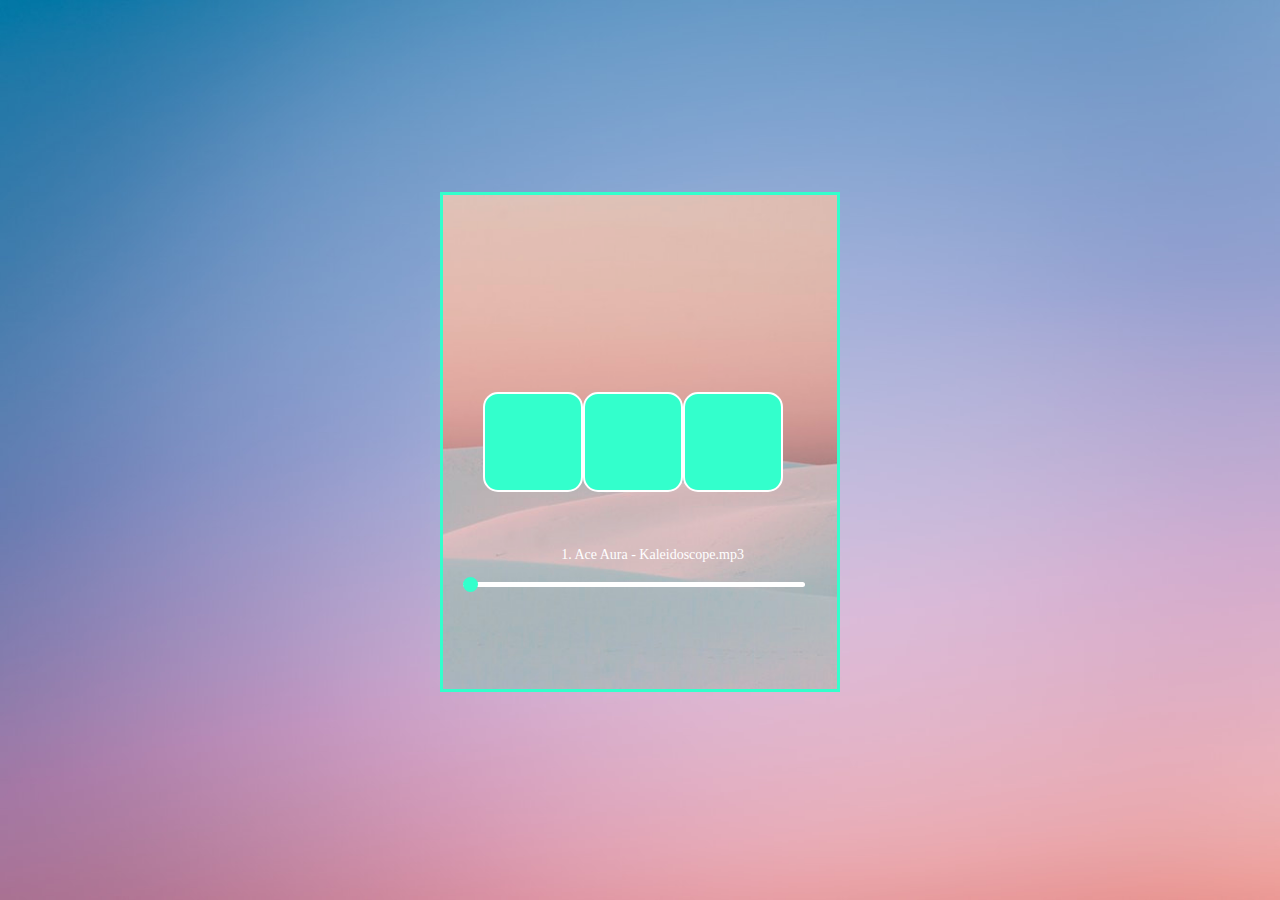
==== soundcontrol.com/index.html @ d62209ee "Add files via upload" ====
<!DOCTYPE html>
<html>
<head>
	<meta charset="UTF-8">
	<meta name="viewport" content="width=device-width, initial-scale=1.0">
	<title>soundcontrol.com</title>
	<link rel="stylesheet" href="css/style.css">
	<link rel="stylesheet" href="https://use.fontawesome.com/releases/v5.7.0/css/all.css" integrity="sha384-lZN37f5QGtY3VHgisS14W3ExzMWZxybE1SJSEsQp9S+oqd12jhcu+A56Ebc1zFSJ" crossorigin="anonymous">
	<link rel="shortcut icon" href="soundcontrol.ico">
</head>
<body>
		<span class="nav-button" onclick="openNav()"><i class="fas fa-layer-group"></i></span>
	<div class="container">
		<div class="audio-player">
			<div class="buttons">
				<button type="button" onclick="pre()" class="pre"><i class="fas fa-step-backward"></i></button>
				<button type="button" onclick="playOrPauseSong()" class="play"><i class="fas fa-play" id="play"></i></button>
				<button type="button" onclick="nextSong()" class="next"><i class="fas fa-step-forward"></i></button>
			</div>

		<div class="time-and-song-title-flex-container">
			<div id="songTitle" class="song-title"></div>
		</div>

			<div class="seek-bar" id="seekBar">
				<div id="fill" class="fill"></div>
				<div id="circle" class="circle"></div>
			</div>
		</div>

	</div>

	<div class="overlay" id="OverNav">
		<a class="close-button" onclick="closeNav()">&times;</a>
		<div class="overlay-content">
			<a href="index.html">ГЛАВНАЯ</a>
			<a href="releases.html">РЕЛИЗЫ</a>
			<a href="contact.html">СВЯЗАТЬСЯ</a>
			<a href="about.html">О САЙТЕ</a>
		</div>
	</div>

	<script src="js/script.js"></script>
	</body>
	</html>
---- soundcontrol.com/css/style.css ----
body, html {
	margin: 0;
	padding: 0;	
}

body {
	background-image: url('../img/bg.jpg');
	background-repeat: no-repeat;
	background-size: 100%;
	background-attachment: fixed;
}

* {
	box-sizing: border-box;
}

.container {
	display: flex;
}

.audio-player {
	background-image: url('../img/player-bg.jpg');
	background-attachment: fixed;
	background-size: 100% 100%;
	display: flex;
	height: 500px;
	width: 400px;
	margin: 15% auto;
	border-color: #33ffcc;
	border-style: solid;
	border-width: 3px;
	flex-direction: column;
}

.buttons button {
	height: 100px;
	width: 100px;
	background-color: #33ffcc;
	border-color: white;
	border-style: solid;
	border-radius: 15px;
	border-width: 2px;
}

.buttons button:hover {
	background-color: #33eecc;
}

.buttons i {
	font-size: 20px;
}

.buttons {
	flex-direction: row;
	display: flex;
	height: 100px;
	margin-top: 50%;
	margin-left: 40px;
}

.song-title {
	display: flex;
	flex-direction: row;
	height: 20px;
	width: 100%;
	margin-top: 55px;
	margin-left: 30%;
	font-family: calibri;
	font-size: 14px;
	color: white;
}

.seek-bar {
	width: 87%;
	height: 5px;
	background-color: white;
	margin-top: 15px;
	margin-left: 5%;
	display: flex;
	border-radius: 50px;
	cursor: pointer;
}

.fill {
	height: 5px;
	background-color: #33ffcc;
	border-radius: 30px;
}

.circle {
	width: 15px;
	height: 15px;
	background-color: #33ffcc;
	border-radius: 50px;
	margin-top: -5px;
}

.time {
	display: flex;
	flex-direction: column;
	height: 40px;
	justify-content: center;
	color: white;
	font-family: calibri;
	font-weight: bold;
	margin-top: 40px;
	margin-left: 5%;
	width: 40px;
}

.time-and-song-title-flex-container {
	display: flex;
	flex-direction: row;
}

.nav-button {
	height: 40px;
	width: 50px;
	margin: 25px 25px;
	position: fixed;
}

.nav-button > i {
	color: white;
	font-size: 35px;
	cursor: pointer;
}

.nav-button > i:hover {
	color: #33ffcc;
}

.overlay {
	height: 0%;
	width: 100%;
	position: fixed;
	z-index: 1;
	top: 0;
	left: 0;
	background-color: #333;
	filter: opacity(95%);
	overflow-y: hidden;
	transition: 0.5s;
}

.overlay-content {
	position: relative;
	top: 25%;
	width: 100%;
	text-align: center;
}

.overlay a {
	padding: 10px;
	text-decoration: none;
	font-size: 40px;
	color: #ffffff;
	font-family: arial;
	font-weight: bold;
	display: block;
	transition: 0.4s;
}

.overlay a:hover {
	color: #33ffcc;
}

.overlay .close-button {
	cursor: pointer;
	margin: 15px 15px;
	font-size: 50px;
}

.image-container {
	position: relative;
}

.images-container {
	display: flex;
	flex-wrap: wrap;
}

.images {
	display: flex;
	flex-wrap: wrap;
	width: 100%;
	height: auto;
	background-color: #f2f2f2;
	margin-left: 10%;
	margin-right: 10%;
	margin-top: 10%;
	padding: 25px 30px;
	border-radius: 10px;
	border-color: #33ffcc;
	border-width: 3px;
	border-style: solid;
	margin-bottom: 10%;
}

.images img {
	margin: 7px;
	width: 227px;
	height: 260px;
	display: block;
	border-color: #33ffcc;
	border-style: solid;
	border-width: 3px;
}

.image-overlay {
	background-color: #33ffcc;
	position: absolute;
	text-align: center;
	top: 7px;
	left: 7px;
	width: 227px;
	height: 260px;
	opacity: 0;
	transition: 0.6s;
}

.image-overlay p {
	margin-top: 40%;
	color: white;
	font-family: calibri;
	font-size: 18px;
}

.image-overlay:hover {
	opacity: 1;
}

.footer {
	width: auto;
	height: 70px;
	padding: 5px 20px;
	margin-left: 10%;
	margin-right: 10%;
	margin-top: -170px;
	background-color: #f2f2f2;
	border-radius: 10px;
	border-style: solid;
	border-color: #33ffcc;
	border-width: 3px;
	position: relative;
}

.footer > p {
	color: #333;
	font-size: 20px;
	font-family: calibri;
	margin-top: 13px;
}

.text {
	margin-left: 10%;
	margin-right: 10%;
	margin-top: 10%;
	padding: 30px 65px;
	background-color: #f2f2f2;
	border-radius: 10px;
}

.text h1, p {
	color: #333;
	font-family: calibri;
	font-size: 30px;
}

.text p {
	text-align: justify;
}

/* Contact Form */

input[type=text], select, textarea {
	width: 100%;
	padding: 12px;
	border: 1px solid #333;
	border-radius: 4px;
	resize: vertical;
}

label {
	padding: 12px 12px 12px 0;
	display: inline-block;
}

input[type=submit] {
	background-color: #33ffcc;
	color: white;
	padding: 12px 20px;
	border: none;
	border-radius: 4px;
	cursor: pointer;
	float: right;
}

input[type=submit]:hover {
	background-color: #ccff33;
}

.contact-form {
	border-radius: 5px;
	background-color: #f2f2f2;
	padding: 20px;
	margin-left: 10%;
	margin-right: 10%;
	margin-top: 10%;
	width: 90%;
	height: auto;
	font-family: calibri;
}

.col-25 {
	float: left;
	width: 25%;
	margin-top: 5px;
}

.col-75 {
	float: left;
	width: 75%;
	margin-top: 5px;
}

.row:after {
	content: "";
	display: table;
	clear: both;
}

@media screen and (max-width: 1366px) {
	body {
		background-size: 100% 100%;
	}

	.images img {
		width: 180px;
		height: 210px;
	}

	.images-container {
		margin-left: 1.5%;
	}

	.image-overlay {
		width: 180px;
		height: 210px;
	}

	.footer {
		margin-top: -90px;
	}
}

@media screen and (max-width: 760px) {
	.images-container {
		margin-left: 2%;
		margin-right: 6%;
	}

	.images img {
		width: 100%;
		height: 450px;
		max-width: 100%;
	}

	.image-overlay {
		width: 100%;
		height: 450px;
	}

	.nav-button {
		margin-left: 15px;
	}

	.nav-button > i {
		font-size: 28px;
	}

	.col-25, .col-75, input[type='submit'] {
		width: 100%;
		margin-top: 0;
	}
}
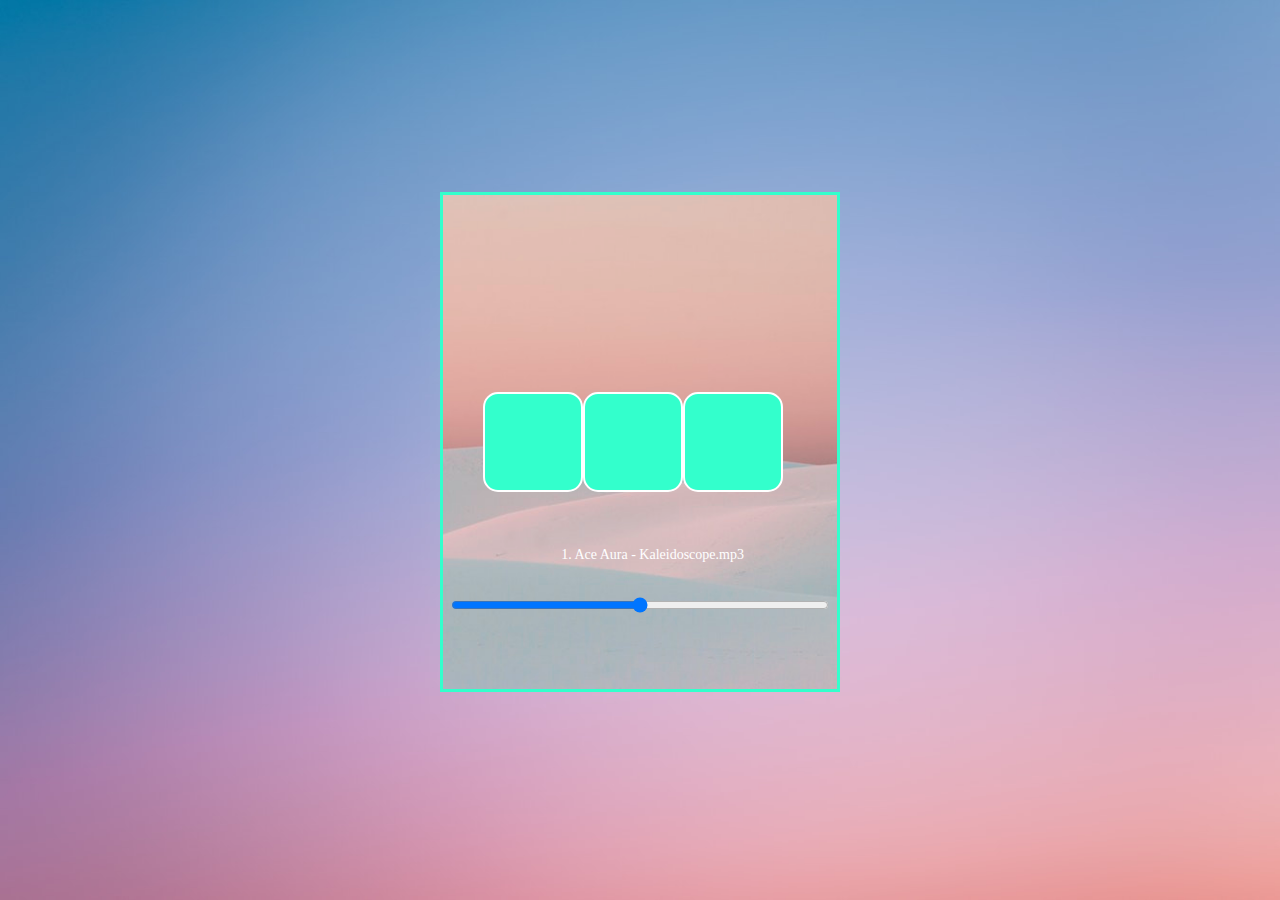
==== commit ea9be49d: "Add files via upload" ====
--- a/soundcontrol.com/index.html
+++ b/soundcontrol.com/index.html
@@ -20,12 +20,10 @@
 
 		<div class="time-and-song-title-flex-container">
 			<div id="songTitle" class="song-title"></div>
+			<div id="currentTime" class="current-time" style="display: none;">00:00</div>
 		</div>
 
-			<div class="seek-bar" id="seekBar">
-				<div id="fill" class="fill"></div>
-				<div id="circle" class="circle"></div>
-			</div>
+		<input id="songSlider" class="song-slider" type="range" min="0" step="1" onchange="seekSong()">
 		</div>
 
 	</div>
--- a/soundcontrol.com/css/style.css
+++ b/soundcontrol.com/css/style.css
@@ -70,42 +70,10 @@
 	color: white;
 }
 
-.seek-bar {
-	width: 87%;
-	height: 5px;
-	background-color: white;
-	margin-top: 15px;
-	margin-left: 5%;
-	display: flex;
-	border-radius: 50px;
-	cursor: pointer;
-}
-
-.fill {
-	height: 5px;
-	background-color: #33ffcc;
-	border-radius: 30px;
-}
-
-.circle {
-	width: 15px;
-	height: 15px;
-	background-color: #33ffcc;
-	border-radius: 50px;
-	margin-top: -5px;
-}
-
-.time {
-	display: flex;
-	flex-direction: column;
-	height: 40px;
-	justify-content: center;
-	color: white;
-	font-family: calibri;
-	font-weight: bold;
-	margin-top: 40px;
-	margin-left: 5%;
-	width: 40px;
+.song-slider {
+	margin-top: 30px;
+	margin-left: 2%;
+	margin-right: 2%;
 }
 
 .time-and-song-title-flex-container {
